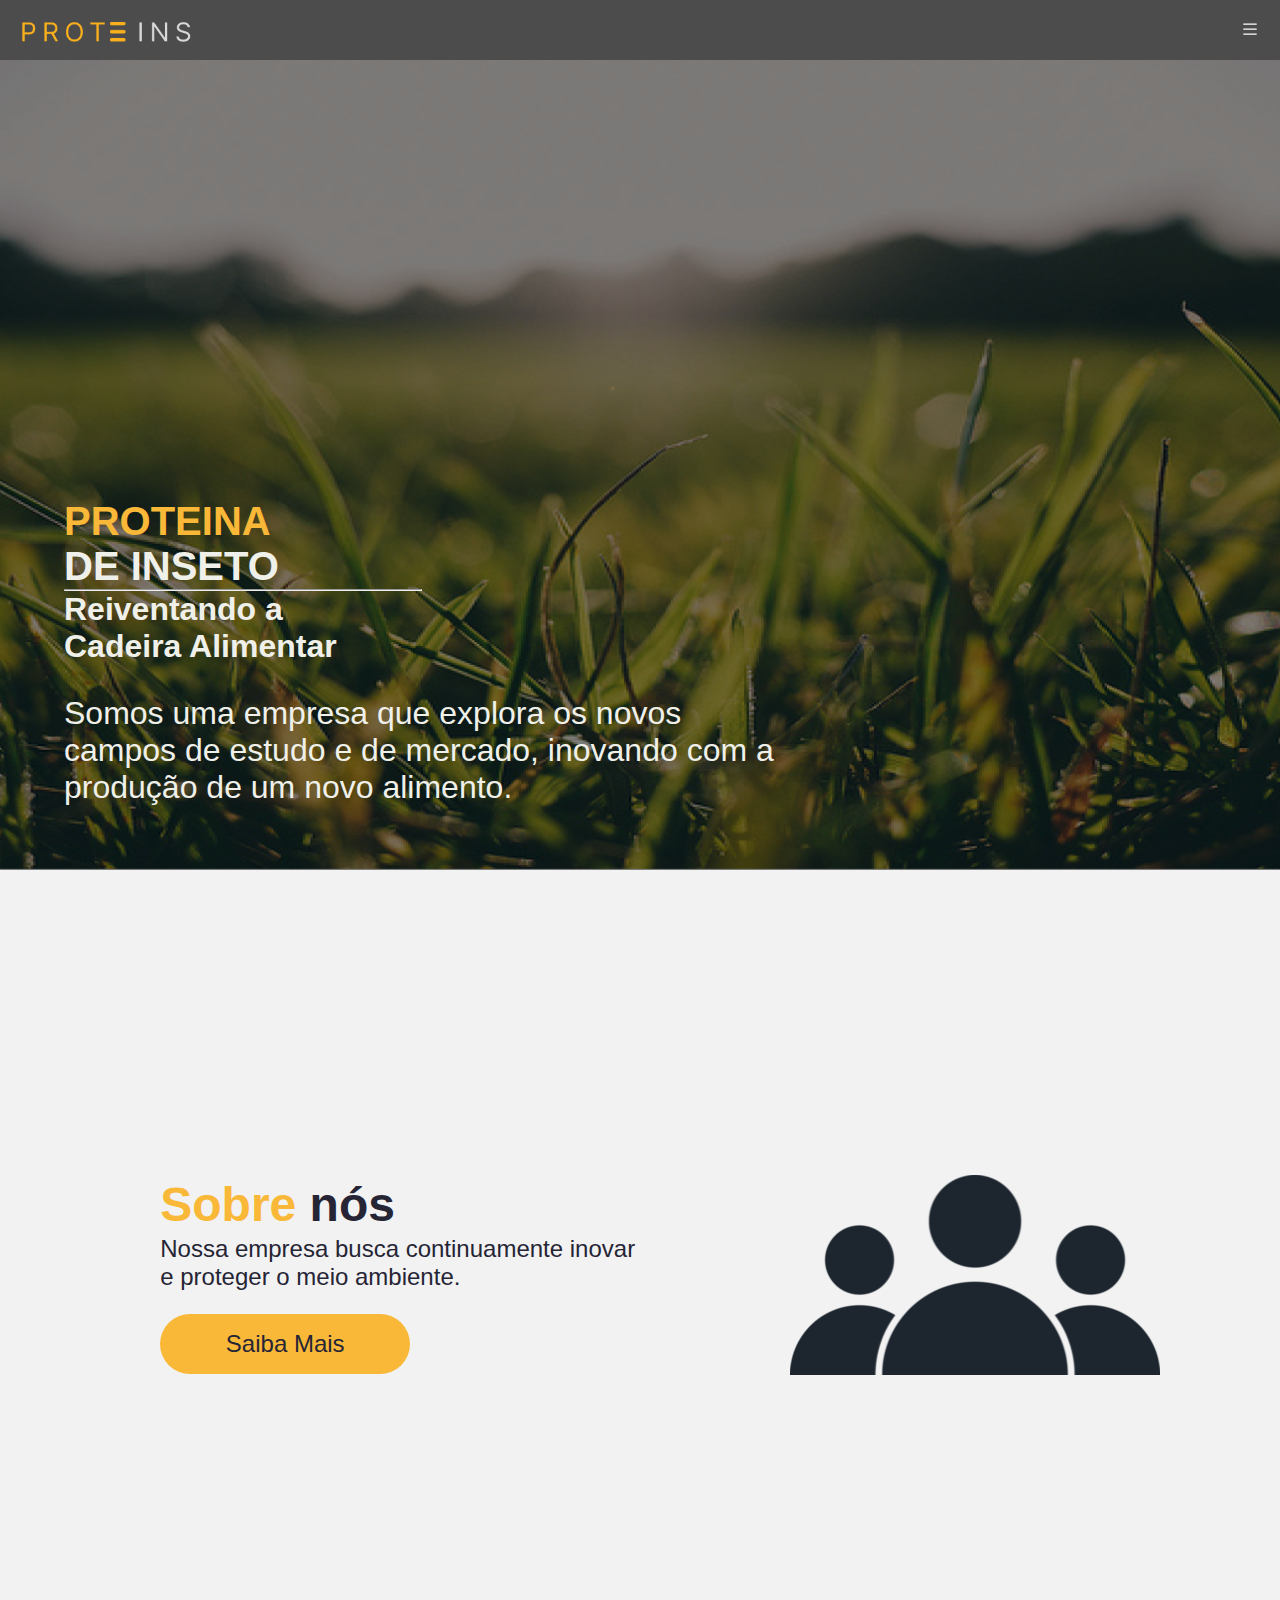
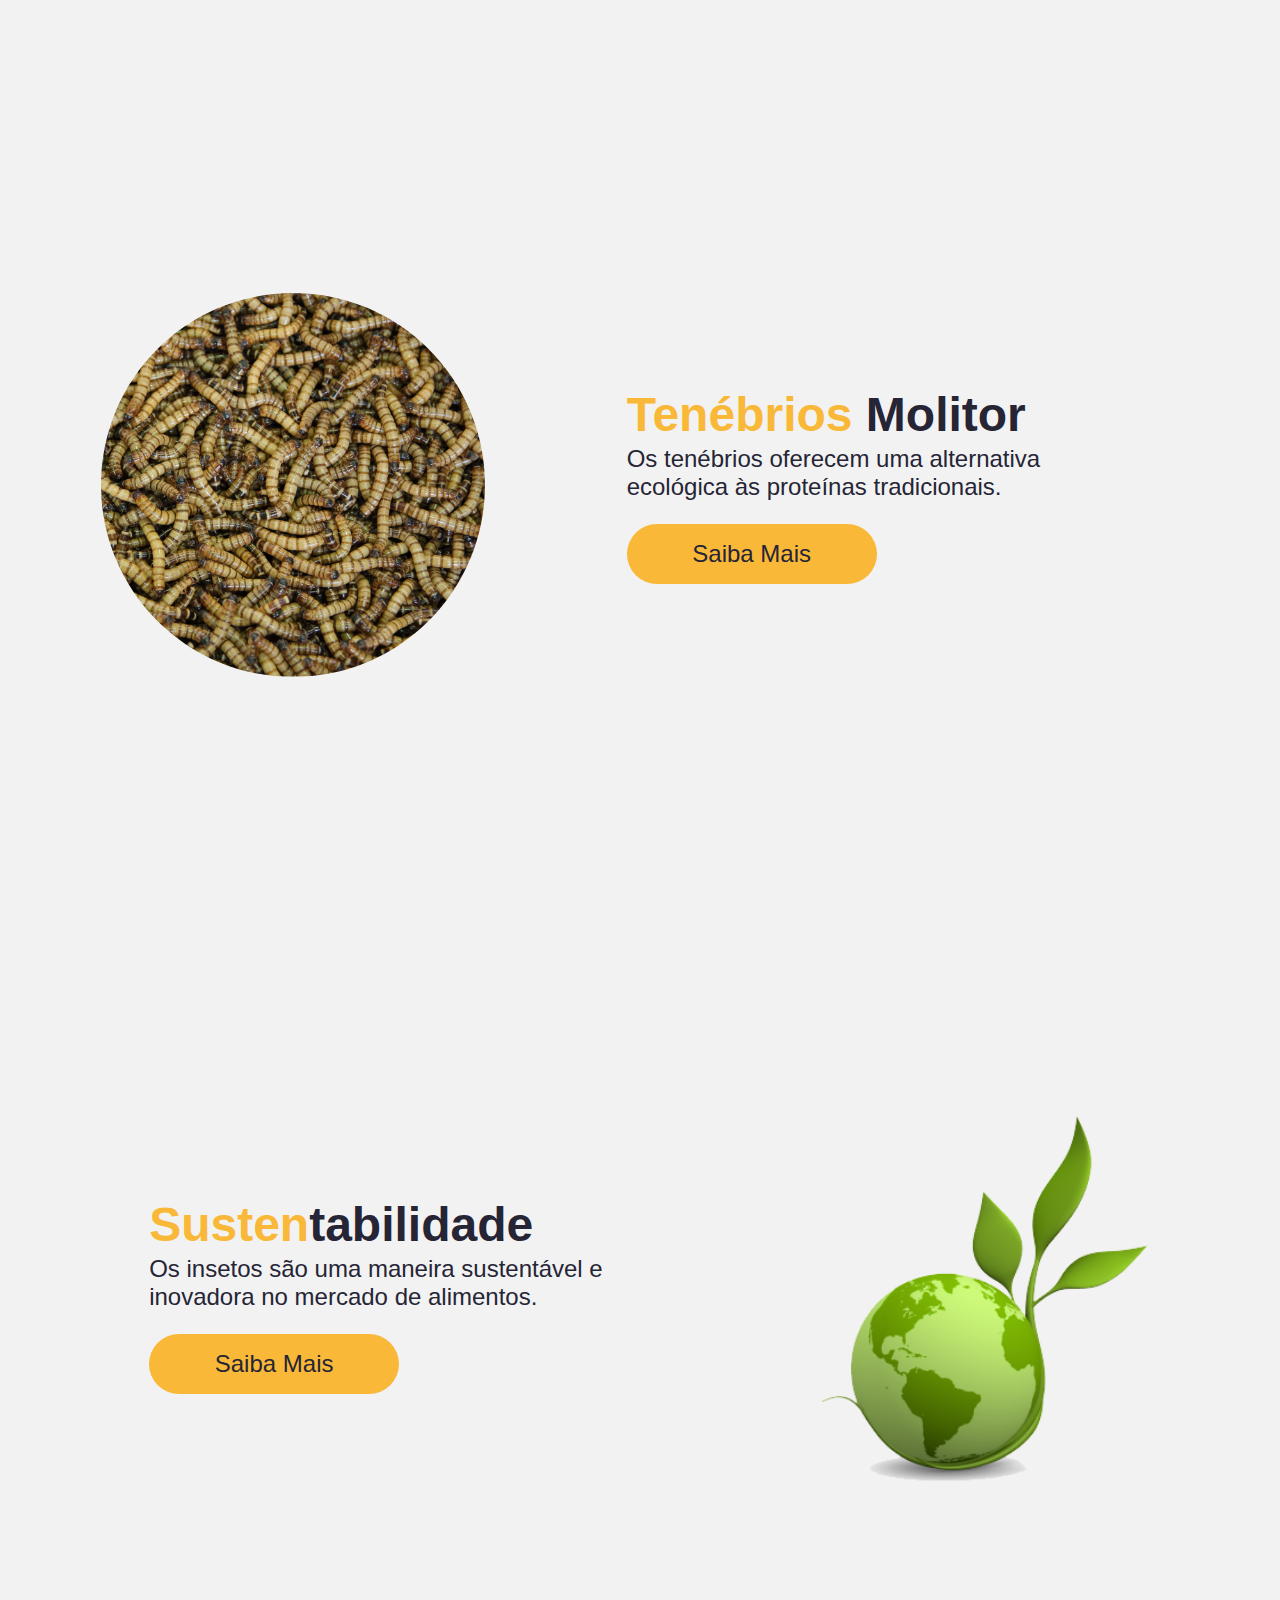
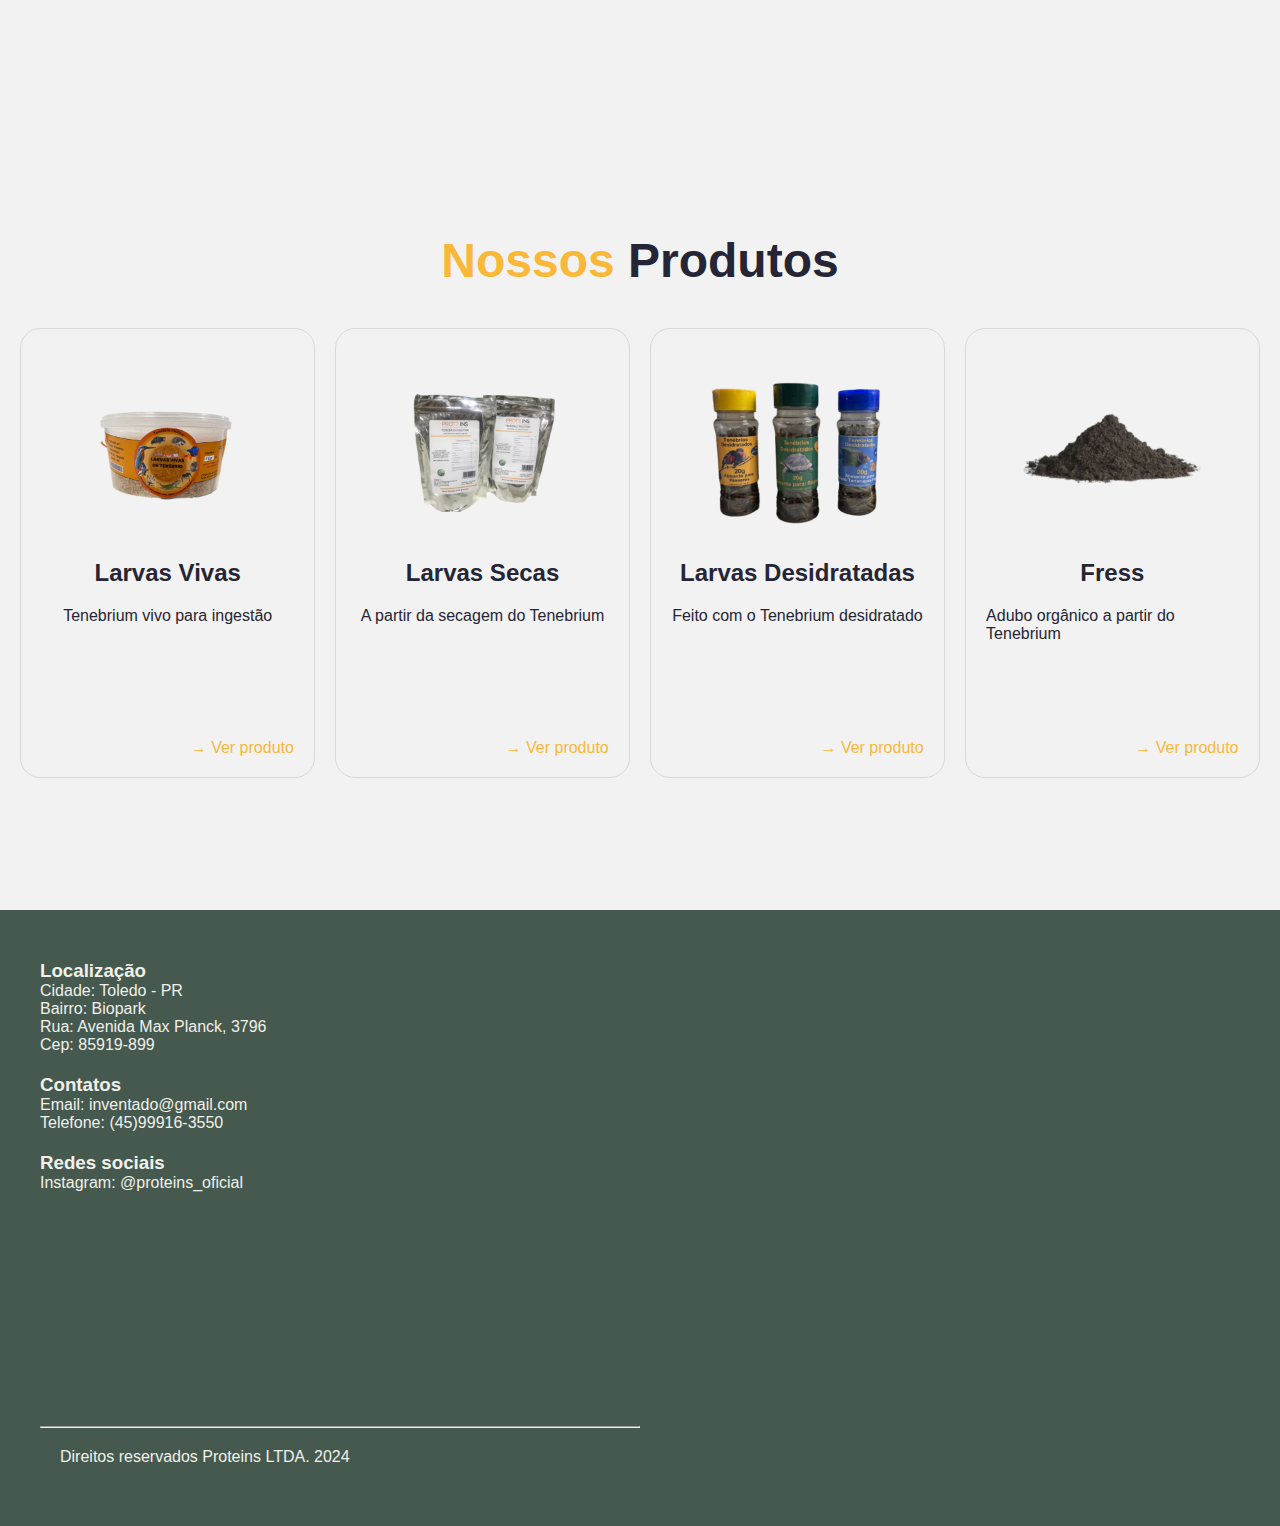
==== index.html @ 9b7d9a92 "first commit" ====
<!DOCTYPE html>
<html lang="pt-BR">
<head>
    <meta charset="UTF-8">
    <meta name="viewport" content="width=device-width, initial-scale=1.0">
    <link rel="stylesheet" href="Assets/css/padrao.css">
    <link rel="stylesheet" href="Assets/css/intro.css">
    <link rel="shortcut icon" type="image/png" href="Assets/img/favicon-grilo.png"/>
    <title>Proteins</title>
</head>
<body>
    <header class="header" id="header">
        <div class="logo_header">
            <a href="index.html"><img src="Assets/img/logoProteins.png" alt="Logo GN" class="img_logo_header"></a>
        </div>
        <div class="navigation_header" id="navigation_header">
            <button onclick="toggleSidebar()" class="btn_icon_header">
                <svg xmlns="http://www.w3.org/2000/svg" width="30" height="30" fill="currentColor" class="bi bi-x" viewBox="0 0 16 16">
                    <path d="M4.646 4.646a.5.5 0 0 1 .708 0L8 7.293l2.646-2.647a.5.5 0 0 1 .708.708L8.707 8l2.647 2.646a.5.5 0 0 1-.708.708L8 8.707l-2.646 2.647a.5.5 0 0 1-.708-.708L7.293 8 4.646 5.354a.5.5 0 0 1 0-.708z"/>
                </svg>
            </button>
            <a href="sobre.html">Sobre</a>
            <a href="tenebrium.html">Tenebrium</a>
            <a href="sustentabilidade.html">Sustentabilidade</a>
            <a href="produtos.html">Produtos</a>
            <a href="contato.html">Contato</a>
        </div>
        <button onclick="toggleSidebar()" class="btn_icon_header">
            <svg xmlns="http://www.w3.org/2000/svg" width="20" height="20" fill="currentColor" class="bi bi-list" viewBox="0 0 16 16">
                <path fill-rule="evenodd" d="M2.5 12a.5.5 0 0 1 .5-.5h10a.5.5 0 0 1 0 1H3a.5.5 0 0 1-.5-.5zm0-4a.5.5 0 0 1 .5-.5h10a.5.5 0 0 1 0 1H3a.5.5 0 0 1-.5-.5zm0-4a.5.5 0 0 1 .5-.5h10a.5.5 0 0 1 0 1H3a.5.5 0 0 1-.5-.5z"/>
            </svg>
        </button>
    </header>

    <div class="darkness"></div>
    <section class="intro">
        <div class="introduction">
            <div class="intro-banner">
                <h1><span>PROTEINA</span><br>DE INSETO</h1>
                <hr/>
                <h2>Reiventando a<br>Cadeira Alimentar</h2>
            </div>
            <div class="intro-text">
                <h3>Somos uma empresa que explora os novos campos de estudo e de mercado, inovando com a produção de um novo alimento.</h3>
            </div>
        </div>
    </section>

    <section class="sections">
        <div class="main-content flex-content">
            <div class="content-text">
                <h2><span>Sobre</span> nós</h2>
                <p>Nossa empresa busca continuamente inovar e proteger o meio ambiente.</p>
                <a href="sobre.html" class="button"><div>Saiba Mais</div></a>
            </div>
            <img src="Assets/img/sobrenos.webp" class="content-img">
        </div>
    </section>

    <section class="sections">
        <div class="main-content flex-content">
            <img src="Assets/img/img-intro/larvas.png" class="content-img rounded">
            <div class="content-text">
                <h2><span>Tenébrios</span> Molitor</h2>
                <p>Os tenébrios oferecem uma alternativa ecológica às proteínas tradicionais.</p>
                <a href="tenebrium.html" class="button"><div>Saiba Mais</div></a>
            </div>
        </div>
    </section>

    <section class="sections">
        <div class="main-content flex-content">
            <div class="content-text">
                <h2><span>Susten</span>tabilidade</h2>
                <p>Os insetos são uma maneira sustentável e inovadora no mercado de alimentos.</p>
                <a href="sustentabilidade.html" class="button"><div>Saiba Mais</div></a>
            </div>
            <img src="Assets/img/sustentabilidade.png" class="content-img">
        </div>
    </section>

    <section class="sections">
        <div class="main-content products">
            <h2><span>Nossos</span> Produtos</h2>
            <div class="all-products">
                <a href="produtos.html#larva-viva" class="product">
                    <img src="Assets/img/img-products/larvaViva.png" alt="imagem produto">
                    <h3>Larvas Vivas</h3>
                    <p>Tenebrium vivo para ingestão</p>
                    <p class="saibaMais">→ Ver produto</p>
                </a>
                <a href="produtos.html#larva-seca" class="product">
                    <img src="Assets/img/img-products/larvaSeca.png" alt="imagem produto">
                    <h3>Larvas Secas</h3>
                    <p>A partir da secagem do Tenebrium</p>
                    <p class="saibaMais">→ Ver produto</p>
                </a>
                <a href="produtos.html#larva-desidratada" class="product">
                    <img src="Assets/img/img-products/larvaDesidratada.png" alt="imagem produto">
                    <h3>Larvas Desidratadas</h3>
                    <p>Feito com o Tenebrium desidratado</p>
                    <p class="saibaMais">→ Ver produto</p>
                </a>
                <a href="produtos.html#fress" class="product">
                    <img src="Assets/img/img-products/fress.png" alt="imagem produto">
                    <h3>Fress</h3>
                    <p>Adubo orgânico a partir do Tenebrium</p>
                    <p class="saibaMais">→ Ver produto</p>
                </a>
            </div>
        </div>
    </section>

    <footer>
        <div class="section-footer">
            <h3>Localização</h3>
            <p>Cidade: Toledo - PR</p>
            <p>Bairro: Biopark</p>
            <p>Rua: Avenida Max Planck, 3796</p>
            <p>Cep: 85919-899</p>
        </div>

        <div class="section-footer">
            <h3>Contatos</h3>
            <p>Email: inventado@gmail.com</p>
            <p>Telefone: (45)99916-3550</p>
        </div>

        <div class="section-footer">
            <h3>Redes sociais</h3>
            <p>Instagram: @proteins_oficial</p>
        </div>

        <div class="section-footer">
            <iframe src="https://www.google.com/maps/embed?pb=!1m18!1m12!1m3!1d3627.174389876693!2d-53.71297392478447!3d-24.61767367808865!2m3!1f0!2f0!3f0!3m2!1i1024!2i768!4f13.1!3m3!1m2!1s0x94f3bd3658fec82d%3A0x9298e43c320c4a86!2zQmlvcGFyayBFZHVjYcOnw6Nv!5e0!3m2!1spt-BR!2sbr!4v1716941100896!5m2!1spt-BR!2sbr" width="600" height="450" style="border:0;" allowfullscreen="" loading="lazy" referrerpolicy="no-referrer-when-downgrade"></iframe>
        </div>

        <div class="end-footer">
            <hr>
            <p>Direitos reservados Proteins LTDA. 2024</p>
        </div>
    </footer>
    <script src="Assets/js/nav.js"></script>    
</body>
</html>
---- Assets/css/padrao.css ----
*{
    padding: 0;
    margin: 0;
    box-sizing: border-box;
}

html{
    font-size: 62.5%;
}

body{
    font-family: "Inter", sans-serif;
    color: #262535;
}

/*HEADER*/
.img_logo_header{
    width: 17.5rem;
    transition: all ease-in-out 300ms;
}

.img_logo_header:hover{
    transform: scale(1.1);
}

.header,
.navigation_header{
    position: sticky;
    top:0;
    display: flex;
    flex-direction: row;
    align-items: center;
}

.header{
    background-color: #4C4C4C;
    justify-content: space-between;
    padding: 0 2rem;
    height: 6rem;
    z-index: 2;
}

.navigation_header{
    gap: 5em;
    z-index: 2;
}

.navigation_header a{
    text-decoration: none;
    color: #F0F0EA;
    transition: 1s;
    transition: all ease-in-out 300ms;
    font-size: 2.4rem;
    padding: 0 2rem;
}

.navigation_header a:hover{
    transform: scale(1.1);
}

.active{
    background: #46594e;
    padding: 0.5rem;
    border-radius: 1rem;
}

.btn_icon_header{
    background: transparent;
    border: none;
    color: #fff;
    cursor: pointer;
    display: none;
}

/*FOOTER*/
footer{
    padding: 4rem;
    display: flex;
    flex-flow: row wrap;
    justify-content: space-evenly;
    align-items: start;
    background: #46594e;
    color: #F0F0EA;
}

.section-footer{
    width: 25%;
    font-size: 2.4rem;
}

.section-footer h3{
    font-weight: 600;
}

.section-footer p{
    font-weight: 200;
}

.section-footer iframe{
    width: 100%;
    max-height: 20rem
}

.end-footer{
    width: 100%;
}

.end-footer p{
    padding: 2rem;
    font-size: 1.6rem;
}

.end-footer hr{
    width: 50%;
}

@media (max-width: 80rem){
    /*CABEÇALHO*/
    .navigation_header{
        position: absolute;
        flex-direction: column;
        justify-content: baseline;
        top: 0;
        background: #4C4C4C;
        height: 100vh;
        width: 40vw;
        animation-duration: 300ms;
        margin-left: -100vw;
    }

    .navigation_header a{
        padding: 0;
        font-size: 1.6rem;
    }
    .btn_icon_header{
        display: block;
    }

    .section-footer{
        font-size: 1.6rem;
        width: 100%;
        margin: 1rem 0;
    }

}

@keyframes showSidebar {
    from {margin-left: -100vw;}
    to {margin-left: -5vw;}
}
---- Assets/css/intro.css ----
/*INTRO*/
.intro{
    min-height: 90vh;
    background-image: url('../img/img-intro/grama.png');
    background-repeat: no-repeat;
    background-position: center top;
    background-size: cover;
    display: flex;
    flex-flow: column nowrap;
    justify-content: end;
}

.darkness{
    position: absolute;
    min-height: 90vh;
    width: 100%;
    background-color: rgba(0,0,0,0.5);
}

.introduction{
    z-index: 1;
    width: 70%;
    margin: 5%;
}

.intro-banner{
    width: 40%;
}

.intro-banner h1{
    font-size: 4rem;
    color: #F0F0EA;
}

.intro-banner h1 span{
    color: #f9b838;
}

.intro-banner h2{
    color: #F0F0EA;
    font-size: 3.2rem;
}

.intro-text{
    width: 80%;
}

.intro-text h3{
    margin-top: 3rem;
    font-weight: 200;
    color: #F0F0EA;
    font-size: 3.2rem;
}

/*SECOES*/

.sections{
    min-height: 90vh;
    padding: 4rem 0;
    background: #f2f2f2;
    display: flex;
    justify-content: space-evenly;
    align-items: center;
}

.sections h2{
    font-size: 4.8rem;
}

h2 span{
    color: #f9b838;
}

.flex-content{
    display: flex;
    justify-content: space-evenly;
    align-items: center;
}

.content-text{
    width: 40%;
    height: 20rem;
    font-size: 2.4rem;
    display: flex;
    flex-flow: column nowrap;
    justify-content: space-around;
    margin: 0 4rem;
}

.main-content img{
    width: 30%;
}

.button{
    width: 25rem;
    height: 6rem;
    display: flex;
    justify-content: center;
    align-items: center;
    background: #f9b838;
    border-radius: 4rem;
    margin-top: 2rem;
    color: #262535;
    text-decoration: none;
    transition: all ease-in-out 300ms;
}

.button:hover{
    transform: scale(1.1);
}

.rounded{
    border-radius: 50%;
}

/*PRODUTOS - MAIS COMPLEXO*/

.products{
    display: flex;
    flex-flow: row wrap;
    justify-content: space-evenly;
    align-items: center;
}

.products h2{
    padding: 0 0 4rem 0;
}

.all-products{
    display: flex;
    justify-content: space-evenly;
    align-items: center;
    width: 100%;
}

.product{
    border: 0.1rem solid #d9d9d9;
    width: 23%;
    height: 45rem;
    border-radius: 2rem;
    display: flex;
    flex-flow: column wrap;
    justify-content: baseline;
    align-items: center;
    padding: 2rem;
    color: inherit;
    text-decoration: none;
    transition: all ease-in-out 300ms;
}

.all-products{
    display: flex;
    flex-flow: row wrap;
}

.product h3{
    font-weight: 600;
    font-size: 2.4rem;
    text-align: center;
    margin-top: 1rem;
}

.product p{
    margin-top: 2rem;
    font-size: 1.6rem;
}

.product .saibaMais{
    margin-top: auto;
    margin-left: auto;
    font-size: 1.6rem;
    color: #F9B838;
}

.product img{
    width: 80%;
    max-width: 20rem;
}

.product:hover{
    transform: scale(1.1);
}

@media (max-width: 60rem){
    /*INTRO*/
    .introduction{
        width: 80%;
    }

    .intro-banner{
        width: 80%;
    }
    
    .intro-banner h1{
        font-size: 3.2rem;
        color: #F0F0EA;
    }
    
    .intro-banner h1 span{
        color: #f9b838;
    }
    
    .intro-banner h2{
        color: #F0F0EA;
        font-size: 2.4rem;
    }
    
    .intro-text{
        width: 100%;
    }
    
    .intro-text h3{
        margin-top: 3rem;
        font-weight: 200;
        color: #F0F0EA;
        font-size: 2.4rem;
    }
    
    /*SEÇÕES*/
    .sections{
        min-height: 100vh;
        padding: 4rem 0;
        background: #f2f2f2;
        display: flex;
        justify-content: space-evenly;
        align-items: center;
    }
    
    .sections.green{
        background: #46594e;
        color: #F0F0EA;
    }
    
    .sections h2{
        font-size: 4rem;
        margin-bottom: 2rem;
    }
    
    h2 span{
        color: #f9b838;
    }
    
    .flex-content{
        display: flex;
        flex-flow: column wrap;
        justify-content: space-evenly;
        align-items: center;
    }
    
    .content-text{
        width: 80%;
        height: 100%;
        font-size: 2.4rem;
        display: flex;
        flex-flow: column nowrap;
        justify-content: space-around;
        margin: 4rem 0;
    }
    
    .main-content img{
        width: 60%;
        max-width: 30rem;
    }

    /*PRODUTOS*/
    .product{
        width: 40%;
        height: 100%;
        margin: 2rem 0;
    }
    
    .product h3{
        font-weight: 600;
        font-size: 1.6rem;
        text-align: center;
        margin-top: 1rem;
    }
    
    .product p{
        margin-top: 2rem;
        font-size: 1.6rem;
    }
    
    .product .saibaMais{
        margin-top: auto;
        margin-left: auto;
        font-size: 1.6rem;
    }
}
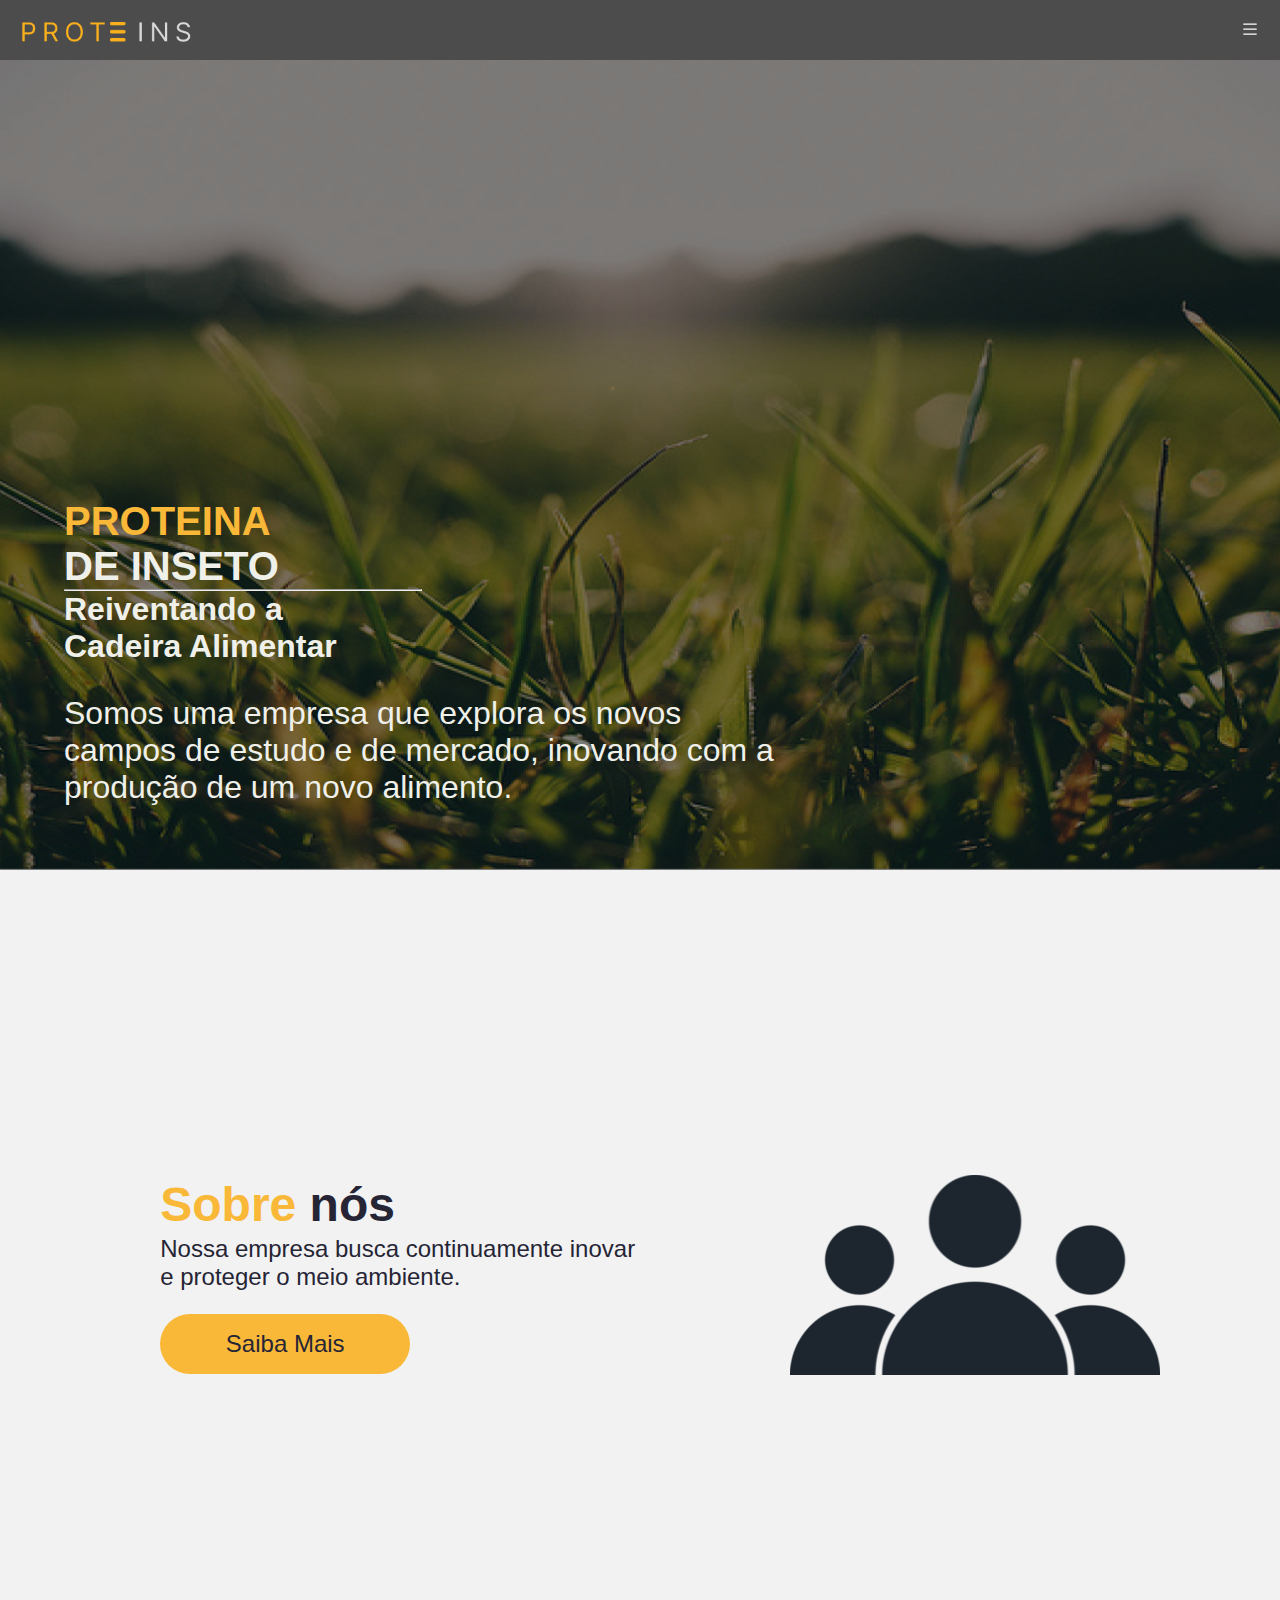
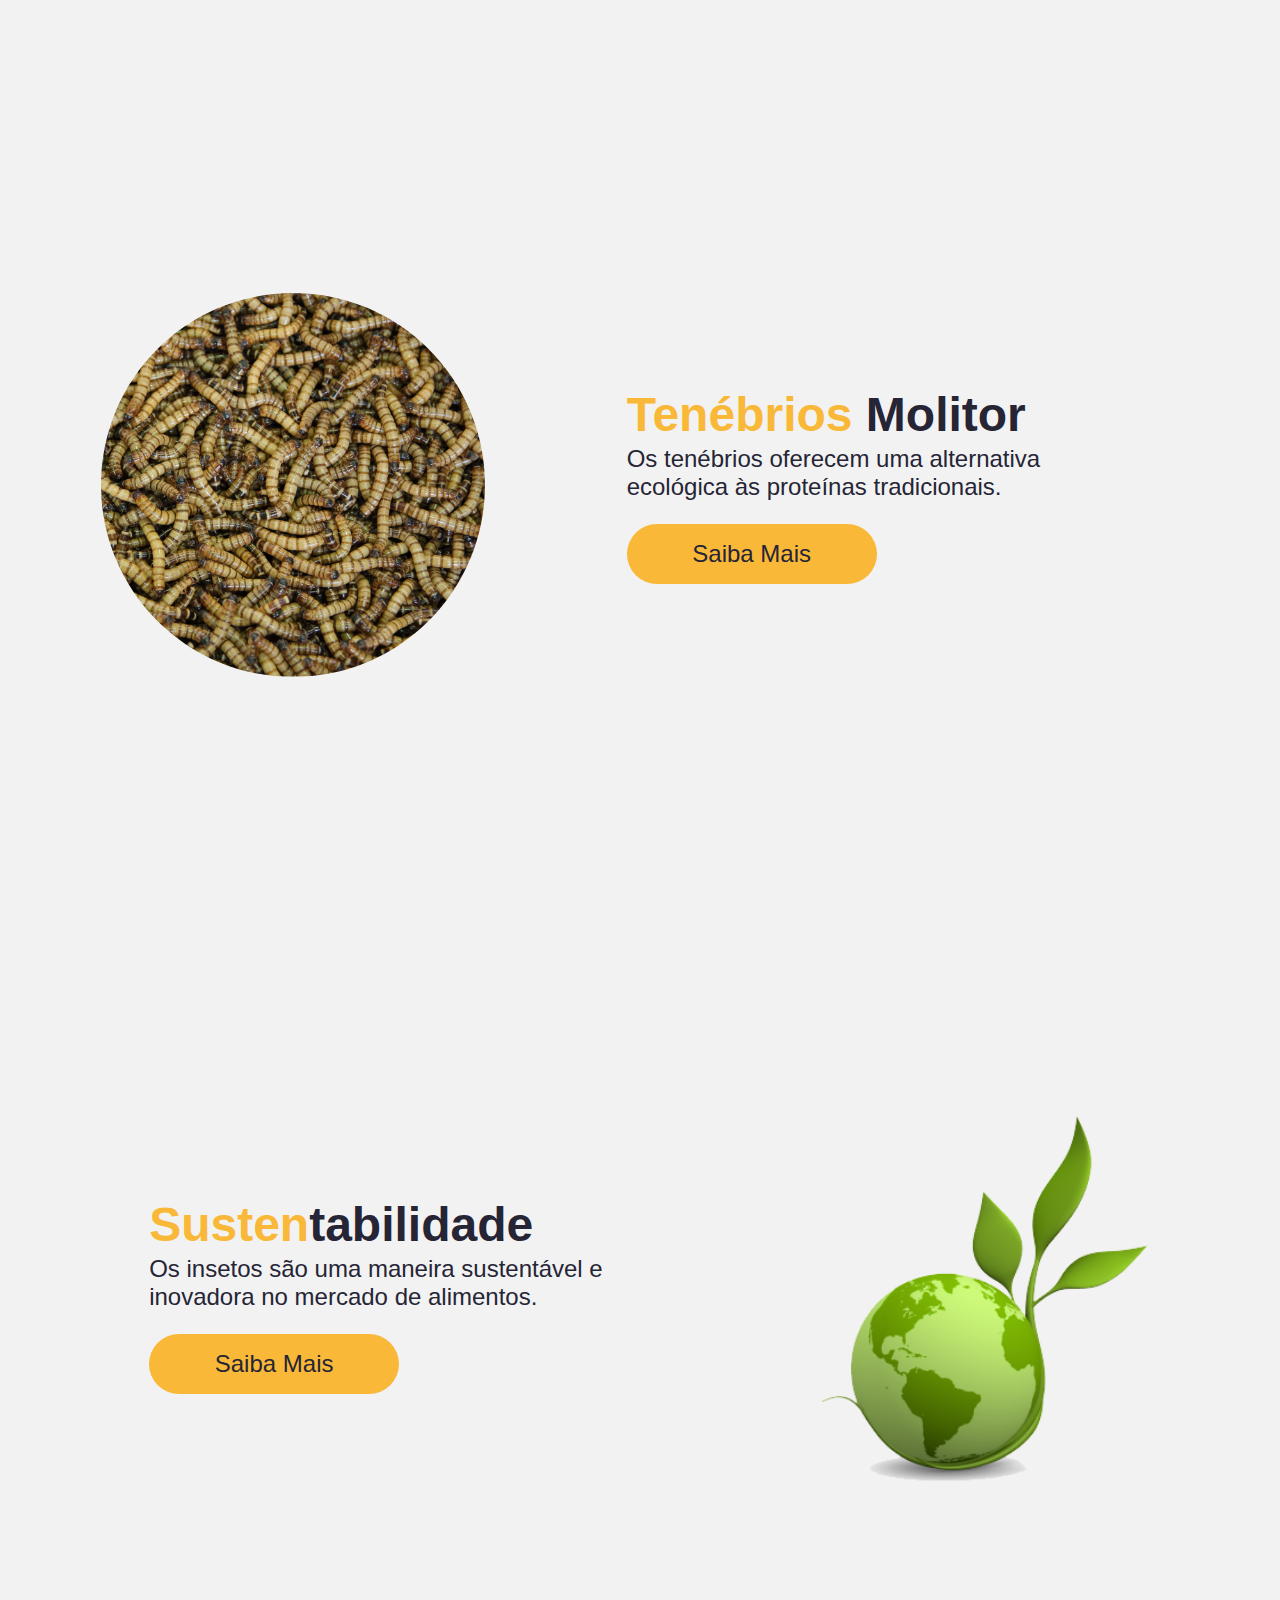
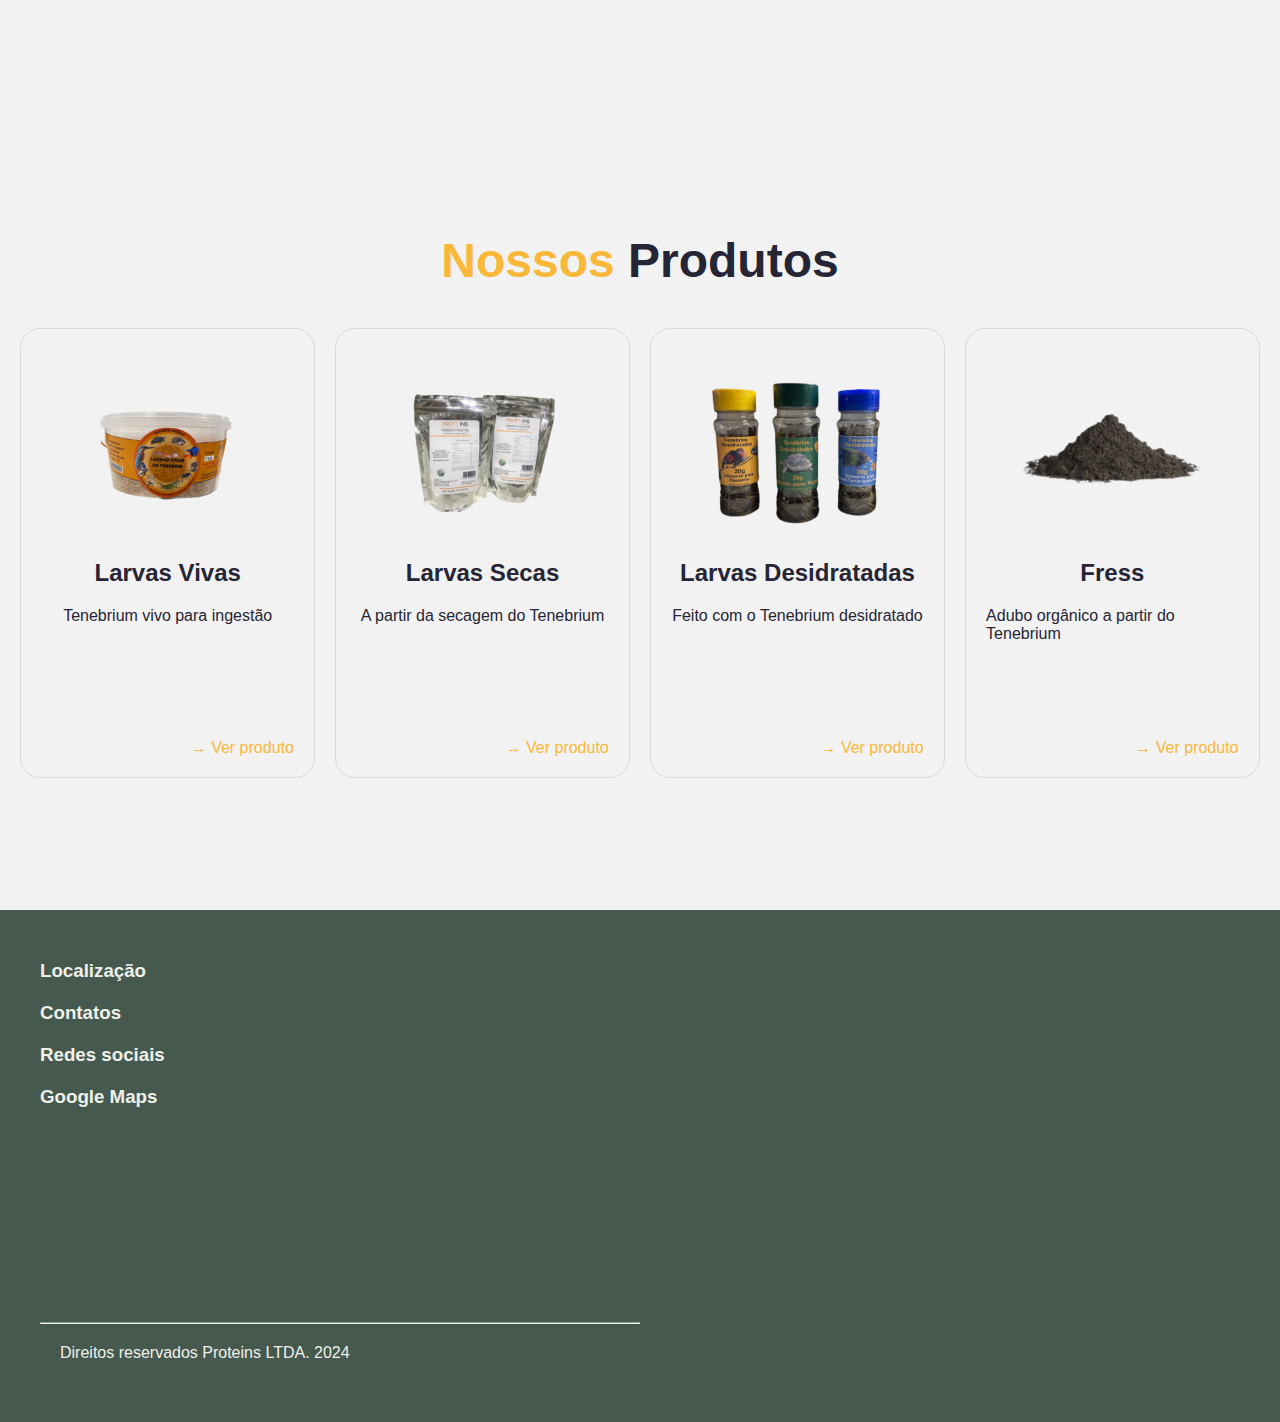
==== commit 1f2e1f51: "footnavbar" ====
--- a/index.html
+++ b/index.html
@@ -112,34 +112,32 @@
     </section>
 
     <footer>
-        <div class="section-footer">
+        <div class="section-footer" id="localizacao">
             <h3>Localização</h3>
-            <p>Cidade: Toledo - PR</p>
-            <p>Bairro: Biopark</p>
-            <p>Rua: Avenida Max Planck, 3796</p>
-            <p>Cep: 85919-899</p>
+            <p></p>
         </div>
-
-        <div class="section-footer">
+        
+        <div class="section-footer" id="contatos">
             <h3>Contatos</h3>
-            <p>Email: inventado@gmail.com</p>
-            <p>Telefone: (45)99916-3550</p>
+            <p></p>
         </div>
-
-        <div class="section-footer">
+        
+        <div class="section-footer" id="redes-sociais">
             <h3>Redes sociais</h3>
-            <p>Instagram: @proteins_oficial</p>
+            <p></p>
         </div>
-
-        <div class="section-footer">
-            <iframe src="https://www.google.com/maps/embed?pb=!1m18!1m12!1m3!1d3627.174389876693!2d-53.71297392478447!3d-24.61767367808865!2m3!1f0!2f0!3f0!3m2!1i1024!2i768!4f13.1!3m3!1m2!1s0x94f3bd3658fec82d%3A0x9298e43c320c4a86!2zQmlvcGFyayBFZHVjYcOnw6Nv!5e0!3m2!1spt-BR!2sbr!4v1716941100896!5m2!1spt-BR!2sbr" width="600" height="450" style="border:0;" allowfullscreen="" loading="lazy" referrerpolicy="no-referrer-when-downgrade"></iframe>
+        
+        <div class="section-footer" id="maps">
+            <h3>Google Maps</h3>
+            <iframe id="google-maps" width="600" height="450" style="border:0;" allowfullscreen="" loading="lazy" referrerpolicy="no-referrer-when-downgrade"></iframe>
         </div>
-
+        
         <div class="end-footer">
             <hr>
-            <p>Direitos reservados Proteins LTDA. 2024</p>
+            <p id="direitos">Direitos reservados Proteins LTDA. 2024</p>
         </div>
     </footer>
+    
     <script src="Assets/js/nav.js"></script>    
 </body>
 </html>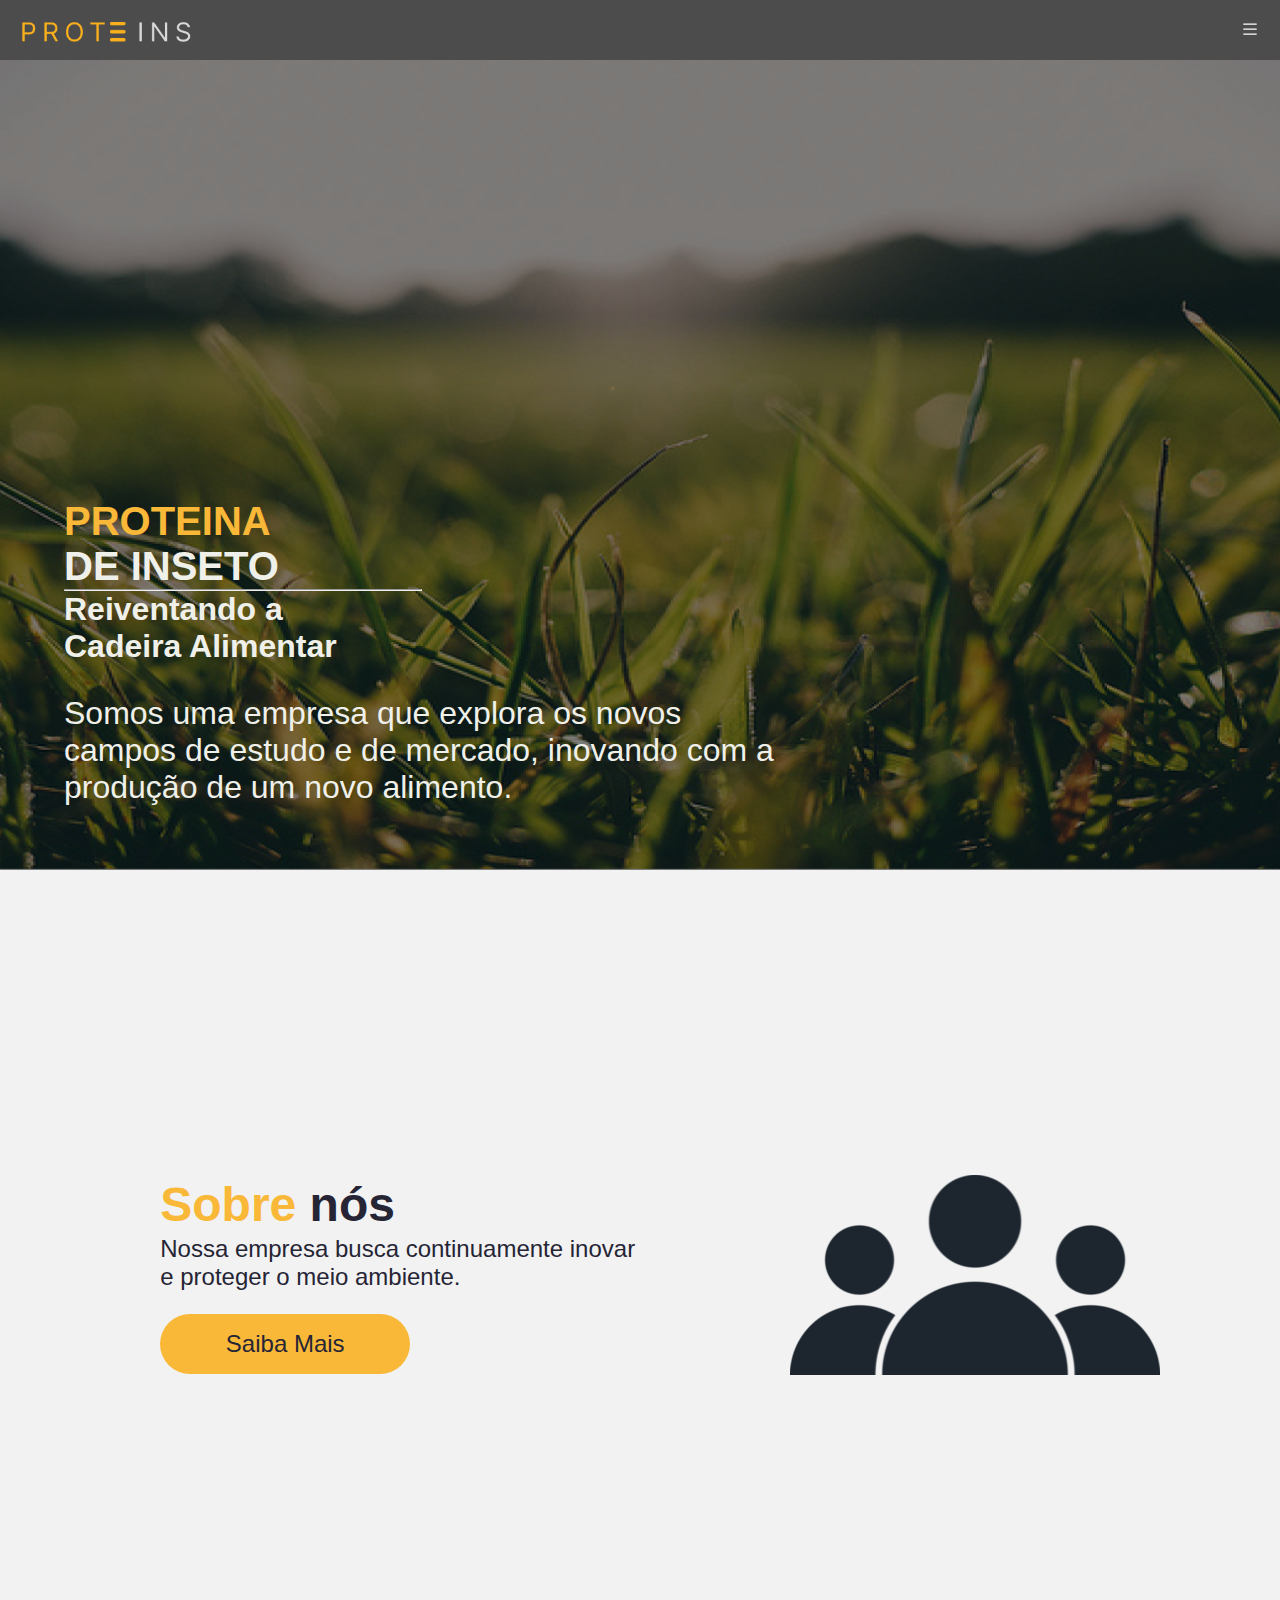
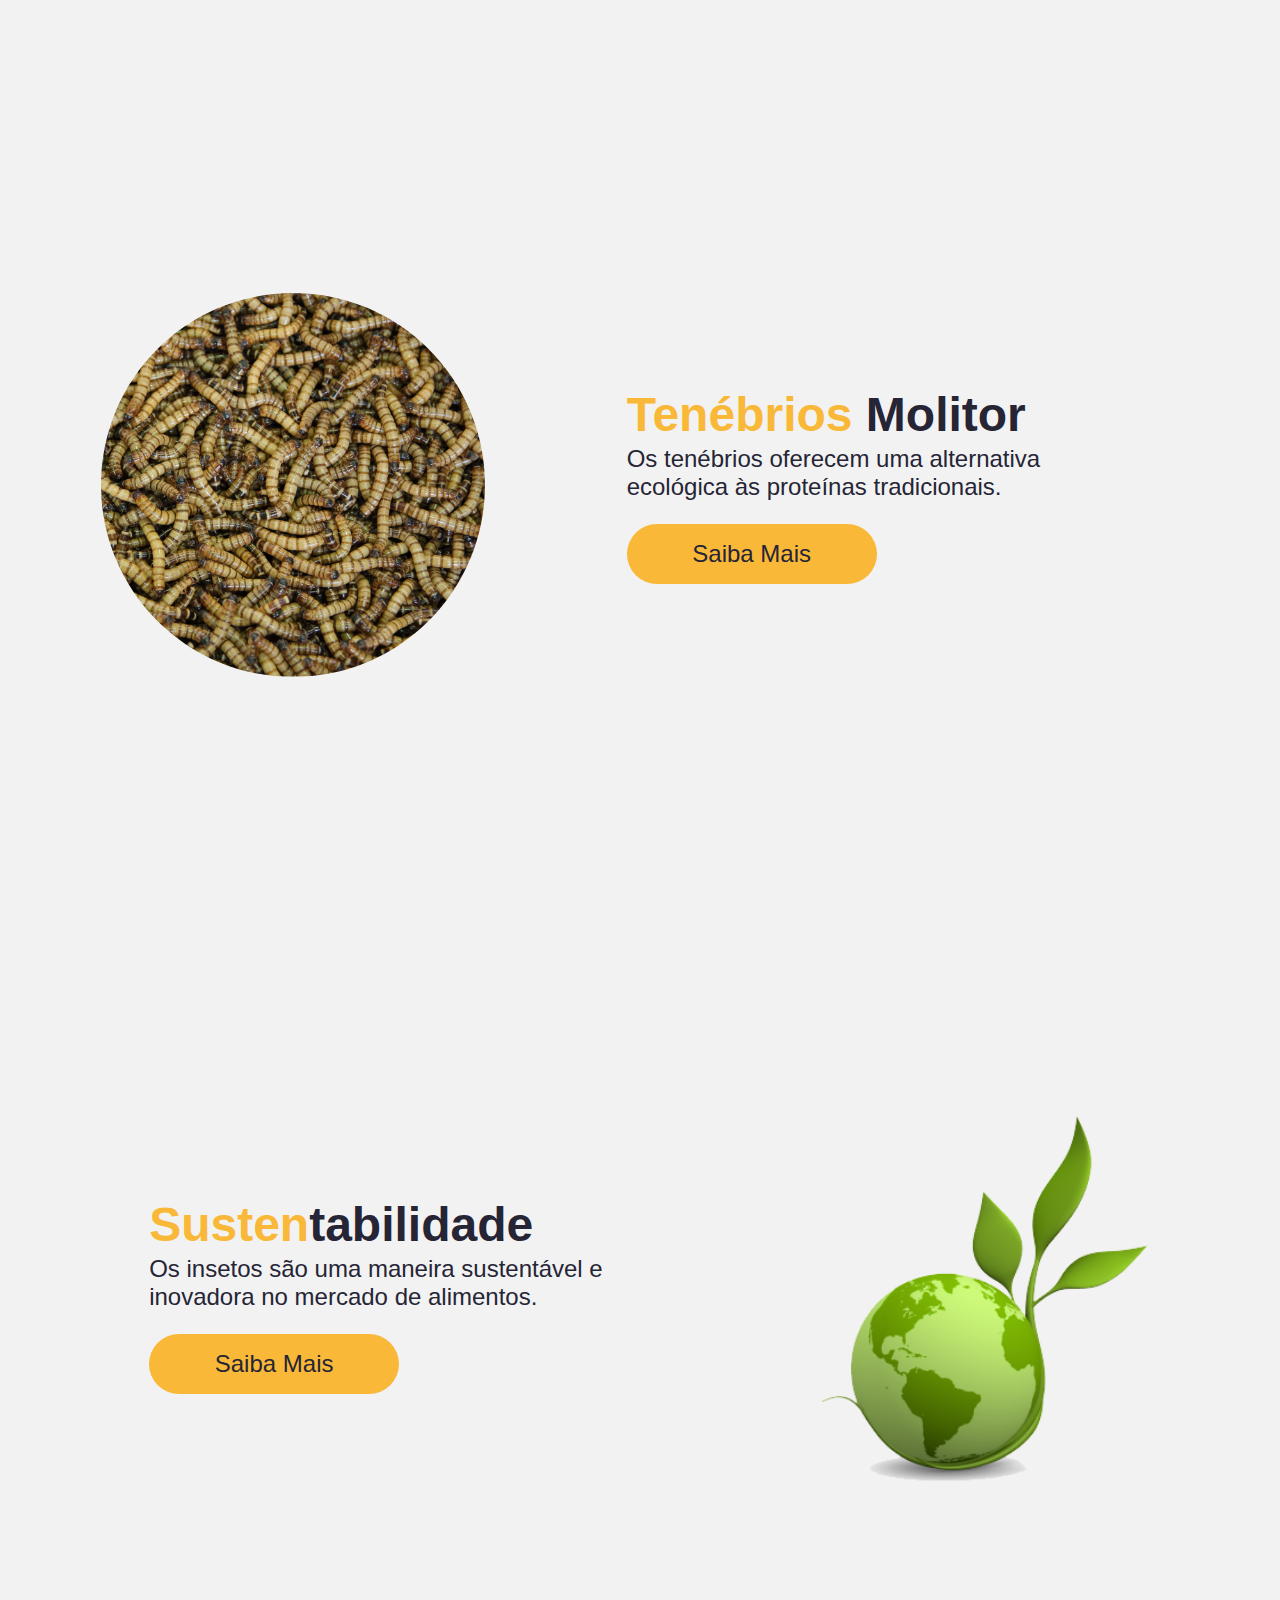
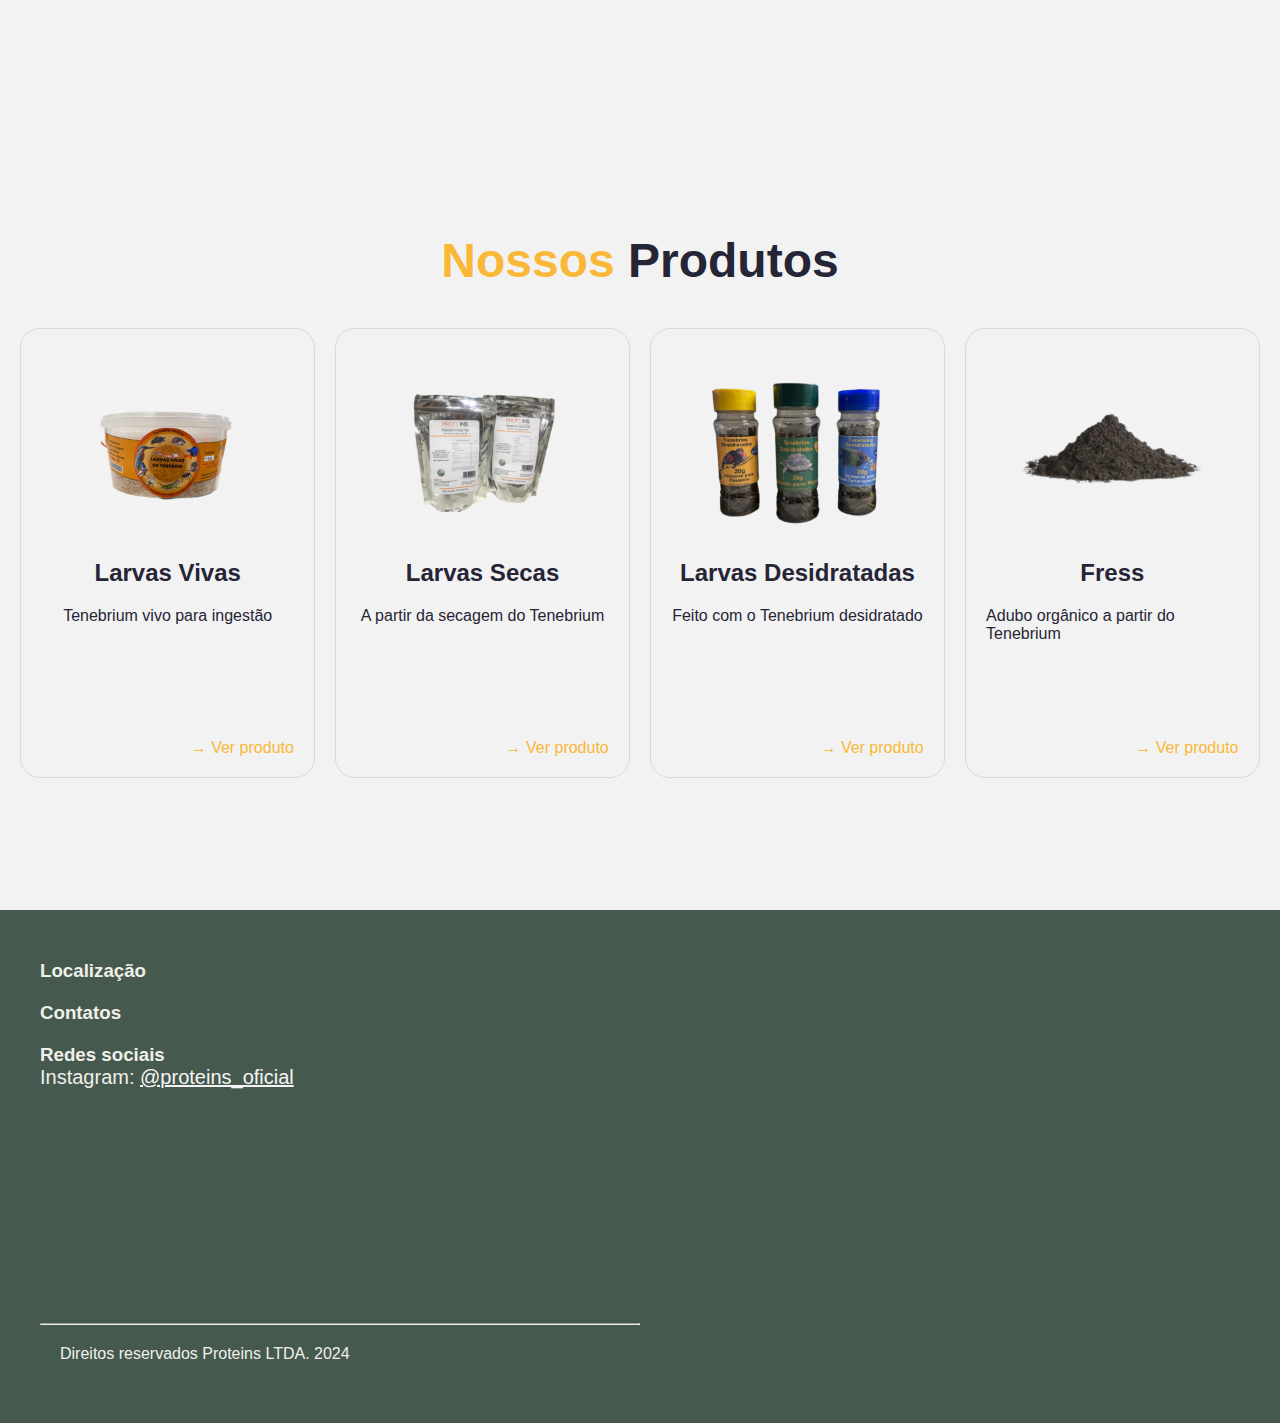
==== commit ebb3e7d8: "teste" ====
--- a/index.html
+++ b/index.html
@@ -5,6 +5,7 @@
     <meta name="viewport" content="width=device-width, initial-scale=1.0">
     <link rel="stylesheet" href="Assets/css/padrao.css">
     <link rel="stylesheet" href="Assets/css/intro.css">
+    <link rel="stylesheet" href="Assets/css/footer.css">
     <link rel="shortcut icon" type="image/png" href="Assets/img/favicon-grilo.png"/>
     <title>Proteins</title>
 </head>
@@ -114,30 +115,29 @@
     <footer>
         <div class="section-footer" id="localizacao">
             <h3>Localização</h3>
-            <p></p>
+            <p class="footer"></p>
         </div>
         
         <div class="section-footer" id="contatos">
             <h3>Contatos</h3>
-            <p></p>
+            <p class="footer"></p>
         </div>
         
-        <div class="section-footer" id="redes-sociais">
+        <div class="section-footer" id="redessociais">
             <h3>Redes sociais</h3>
-            <p></p>
+            <div> <p class="footer"> Instagram: <a class="footer-link" href="" class="footer" id="redes-sociais">@proteins_oficial</a></p></div>
         </div>
         
         <div class="section-footer" id="maps">
-            <h3>Google Maps</h3>
-            <iframe id="google-maps" width="600" height="450" style="border:0;" allowfullscreen="" loading="lazy" referrerpolicy="no-referrer-when-downgrade"></iframe>
+            <iframe class="footer" id="google-maps" width="600" height="450" style="border:0;" allowfullscreen="" loading="lazy" referrerpolicy="no-referrer-when-downgrade"></iframe>
         </div>
         
         <div class="end-footer">
             <hr>
-            <p id="direitos">Direitos reservados Proteins LTDA. 2024</p>
+            <p class="footer" id="direitos">Direitos reservados Proteins LTDA. 2024</p>
         </div>
     </footer>
-    
+    <script src="Assets/js/foot.js"></script>   
     <script src="Assets/js/nav.js"></script>    
 </body>
 </html>--- a/Assets/css/footer.css
+++ b/Assets/css/footer.css
@@ -0,0 +1,14 @@
+.footer{
+    font-size: 2.0rem;
+}
+
+.footer-link{
+    font-size: 2.0rem;
+    color: whitesmoke;
+}
+
+.section-footer{
+    flex-flow: column;
+    justify-content: center;
+    align-items: center;
+}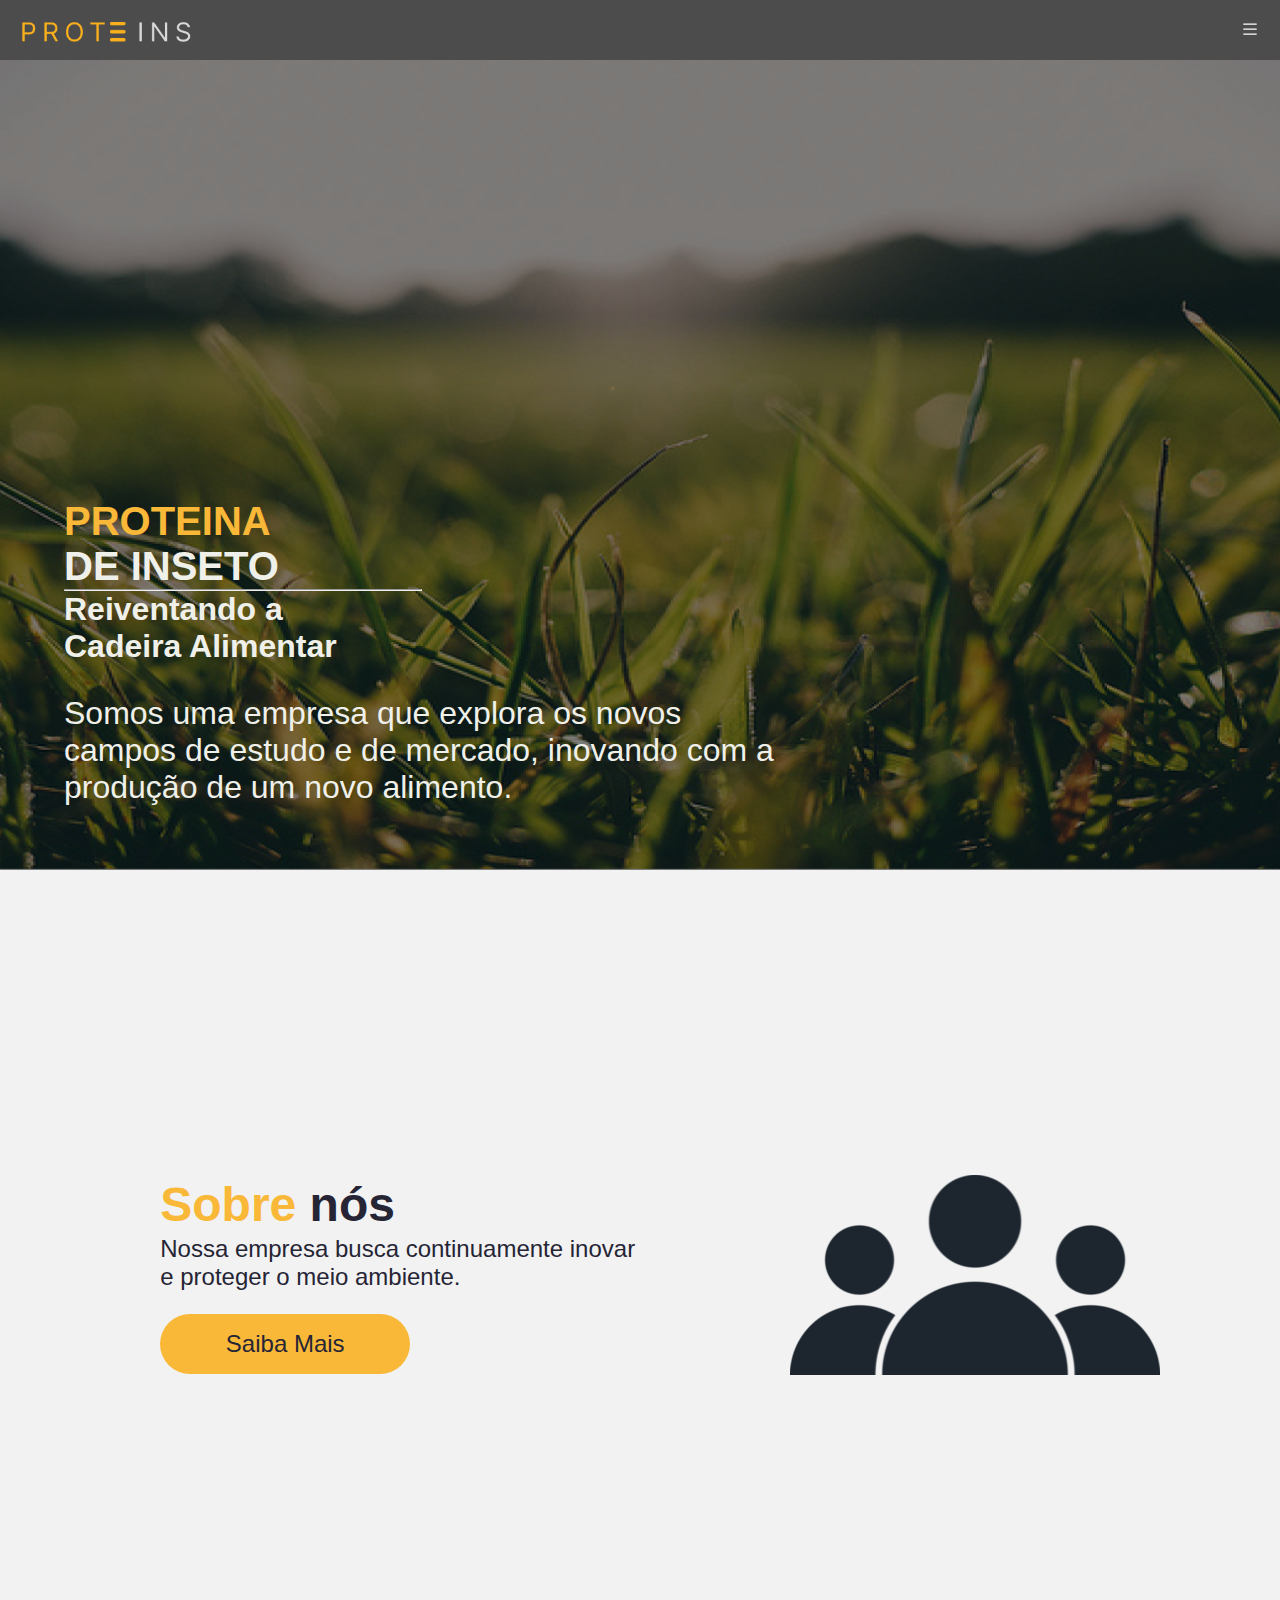
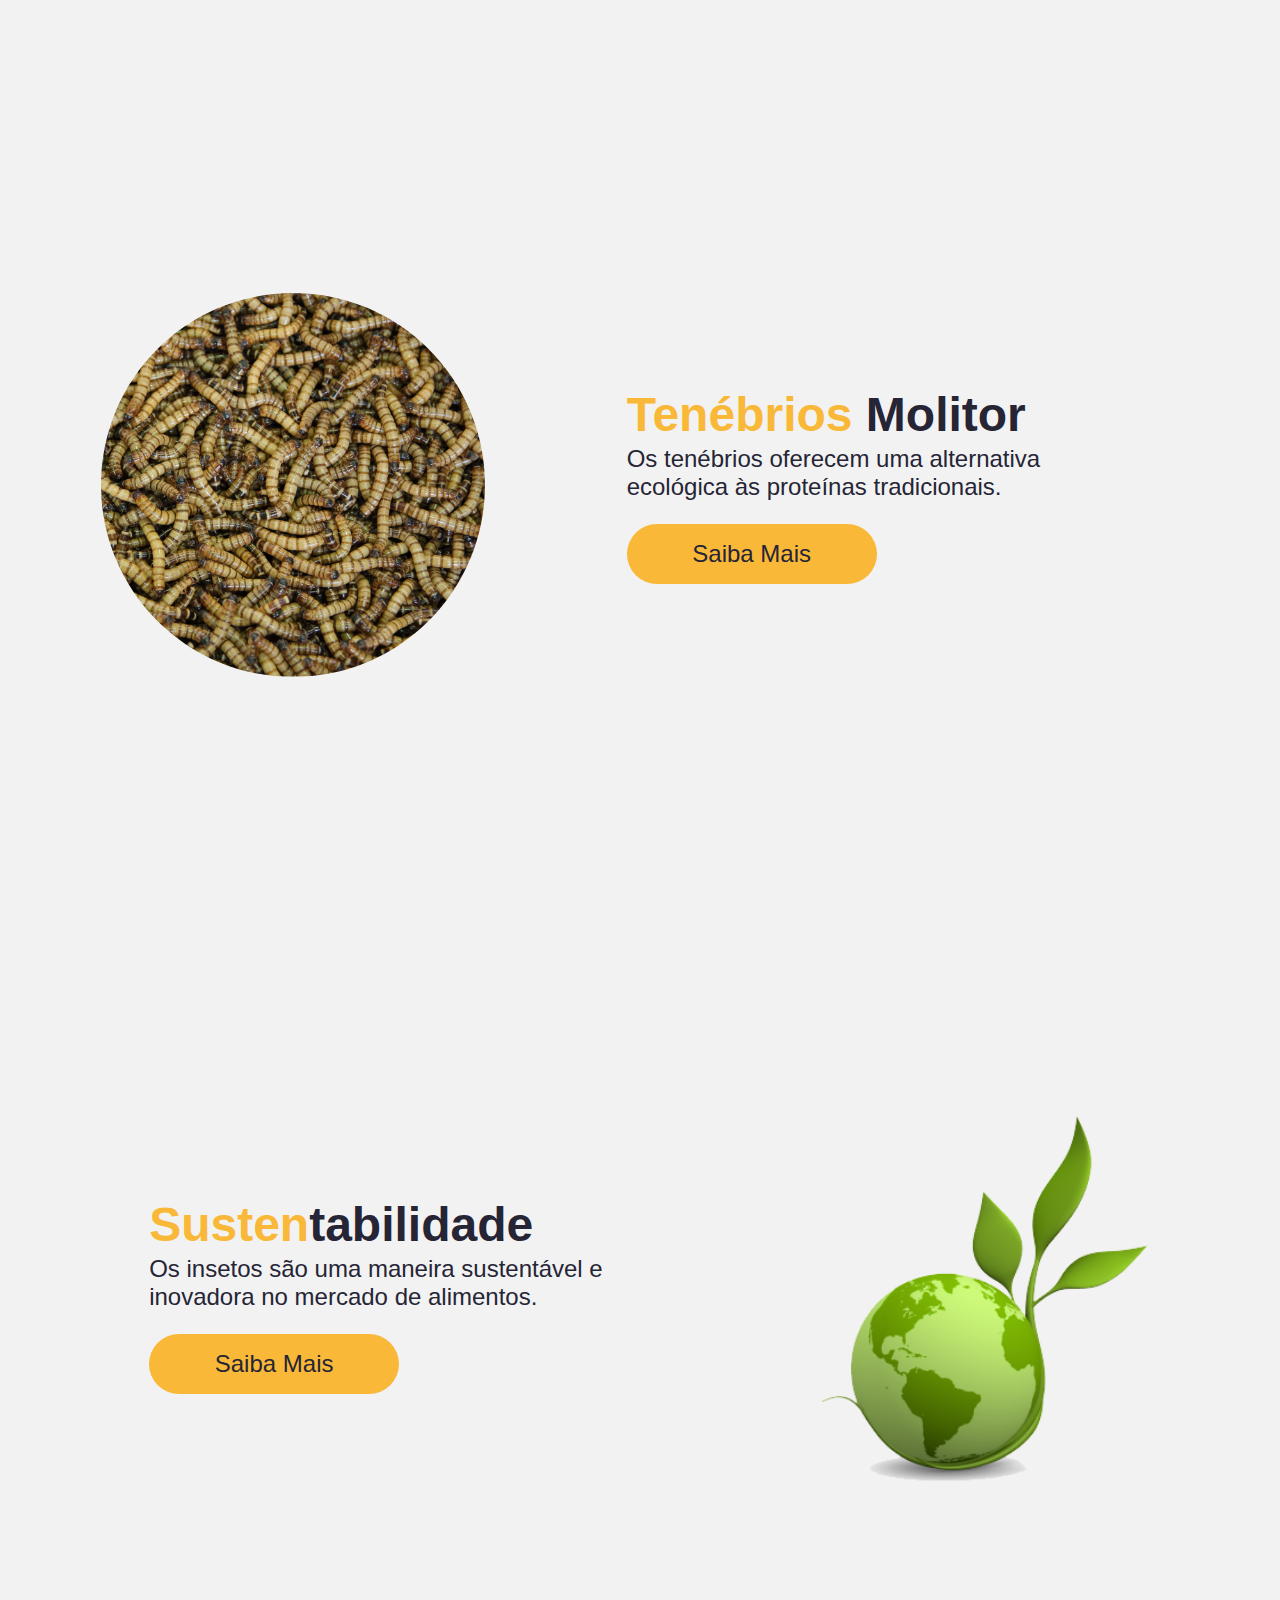
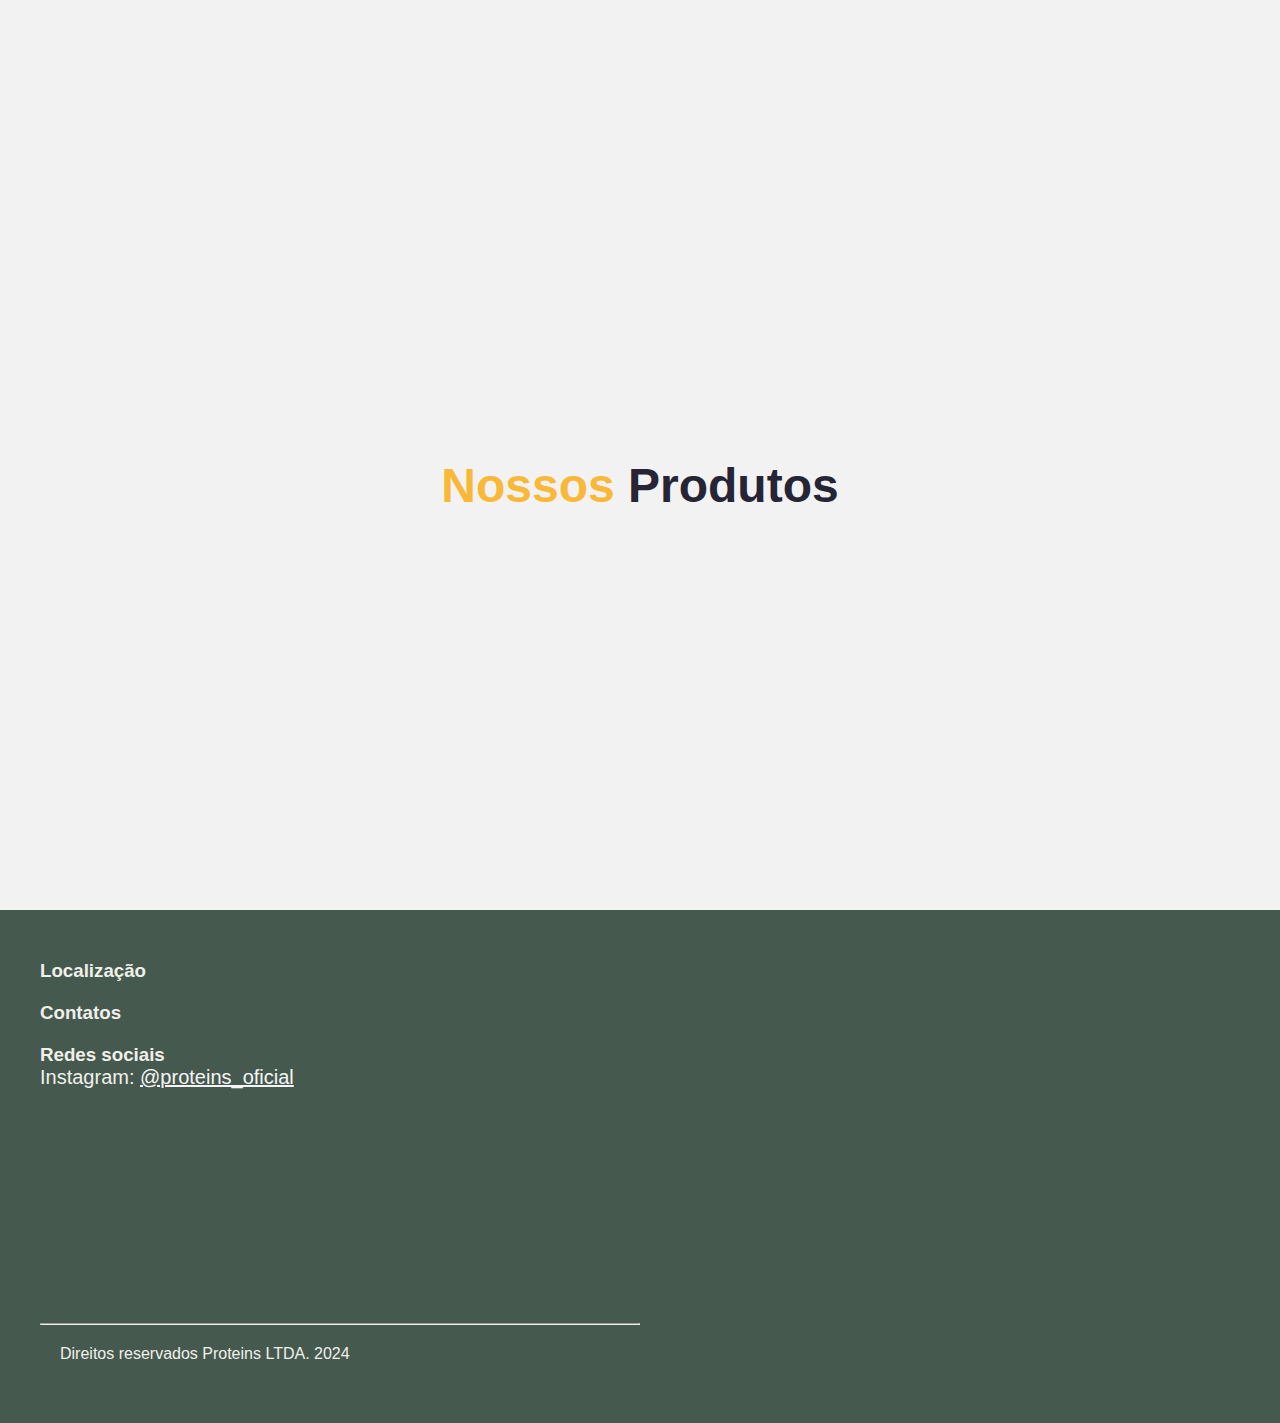
==== commit 8d7555d2: "feat: criar produtos na pagina principal" ====
--- a/index.html
+++ b/index.html
@@ -84,30 +84,7 @@
         <div class="main-content products">
             <h2><span>Nossos</span> Produtos</h2>
             <div class="all-products">
-                <a href="produtos.html#larva-viva" class="product">
-                    <img src="Assets/img/img-products/larvaViva.png" alt="imagem produto">
-                    <h3>Larvas Vivas</h3>
-                    <p>Tenebrium vivo para ingestão</p>
-                    <p class="saibaMais">→ Ver produto</p>
-                </a>
-                <a href="produtos.html#larva-seca" class="product">
-                    <img src="Assets/img/img-products/larvaSeca.png" alt="imagem produto">
-                    <h3>Larvas Secas</h3>
-                    <p>A partir da secagem do Tenebrium</p>
-                    <p class="saibaMais">→ Ver produto</p>
-                </a>
-                <a href="produtos.html#larva-desidratada" class="product">
-                    <img src="Assets/img/img-products/larvaDesidratada.png" alt="imagem produto">
-                    <h3>Larvas Desidratadas</h3>
-                    <p>Feito com o Tenebrium desidratado</p>
-                    <p class="saibaMais">→ Ver produto</p>
-                </a>
-                <a href="produtos.html#fress" class="product">
-                    <img src="Assets/img/img-products/fress.png" alt="imagem produto">
-                    <h3>Fress</h3>
-                    <p>Adubo orgânico a partir do Tenebrium</p>
-                    <p class="saibaMais">→ Ver produto</p>
-                </a>
+                
             </div>
         </div>
     </section>
@@ -138,6 +115,7 @@
         </div>
     </footer>
     <script src="Assets/js/foot.js"></script>   
-    <script src="Assets/js/nav.js"></script>    
+    <script src="Assets/js/nav.js"></script>   
+    <script src="Assets/js/produtoIndex.js"></script> 
 </body>
 </html>